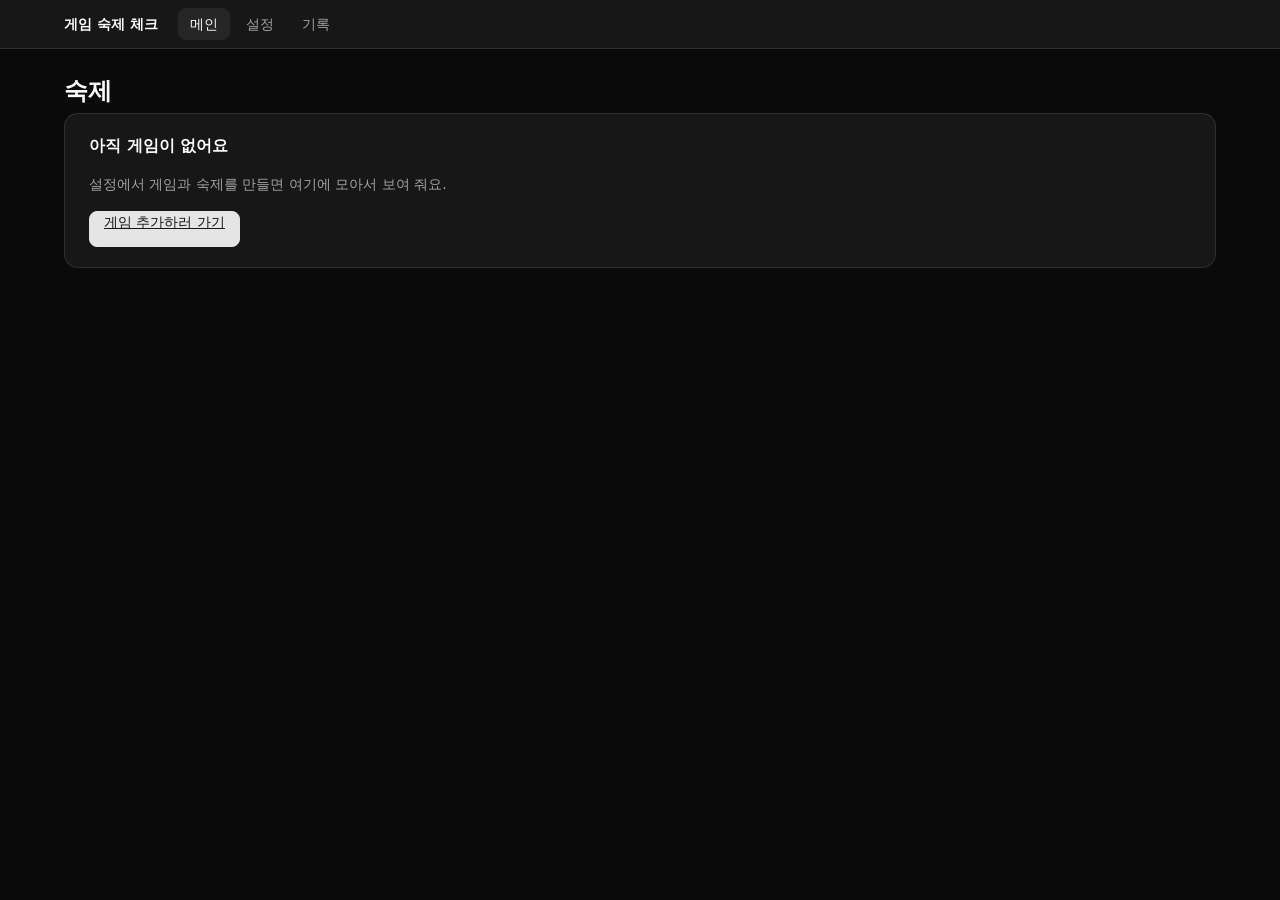
==== index.html @ c5d05ea2 "fix: 7단계 외부 리뷰 반영 (손상 상태 문구, 테스트 이름, 내보내기 표시 한 길, 묶음 기록 요약, 크기 안내 단위) Co-Authored-By: Claude Sonnet " ====
<!DOCTYPE html>
<html lang="ko">
<head>
  <meta charset="UTF-8">
  <meta name="viewport" content="width=device-width, initial-scale=1">
  <title>게임 숙제 체크</title>
  <link rel="stylesheet" href="css/style.css?v=20261012-12">
</head>
<body>
  <div id="chrome"></div>
  <main class="page" id="app" tabindex="-1">
    <h1 class="page-title">숙제</h1>
    <div class="main-layout">
      <!-- 급한 순서 사이드바 (main.js가 채운다. 게임이 없으면 숨김) -->
      <aside id="sidebar" hidden aria-label="급한 순서"></aside>
      <div id="games"><noscript><p>이 화면은 JavaScript가 켜져 있어야 동작해요.</p></noscript></div>
    </div>
  </main>

  <script src="js/reset.js?v=20261012-12"></script>
  <script src="js/store.js?v=20261012-12"></script>
  <script src="js/ui.js?v=20261012-12"></script>
  <script>UI.mountChrome({ active: 'index' });</script>
  <script src="js/main.js?v=20261012-12"></script>
</body>
</html>
---- css/style.css ----
/*
 * shadcn/ui 기본 테마(neutral) 값을 일반 CSS 변수로 옮긴 참고 파일.
 * 출처: https://ui.shadcn.com/view/new-york-v4/dashboard-01 화면에서 2026-10-12에 실제 계산값을 읽어 16진수로 바꿨다.
 * shadcn/ui는 MIT 라이선스다. 라이브러리 자체는 쓰지 않고 값만 가져온다.
 * 이 파일은 그대로 css/style.css 맨 위에 복사해 써도 된다.
 */

/* 어두운 테마 (기본) */
:root {
  --background: #0a0a0a;          /* 페이지 바탕 */
  --foreground: #fafafa;          /* 기본 글자 */
  --card: #171717;                /* 카드, 사이드바, 대화상자 바탕 */
  --card-foreground: #fafafa;
  --popover: #171717;
  --popover-foreground: #fafafa;
  --primary: #e5e5e5;             /* 주 버튼 바탕 (밝은 회색) */
  --primary-foreground: #171717;  /* 주 버튼 글자 */
  --secondary: #262626;           /* 보조 버튼, 입력칸 바탕 */
  --secondary-foreground: #fafafa;
  --muted: #262626;
  --muted-foreground: #a1a1a1;    /* 보조 글자 (설명, 날짜) */
  --accent: #404040;              /* 마우스를 올렸을 때 바탕 */
  --accent-foreground: #fafafa;
  --destructive: #ff6467;         /* 삭제, 위험, 아주 급함 */
  --border: rgba(255, 255, 255, 0.10);
  --input: rgba(255, 255, 255, 0.15);
  --ring: #737373;                /* 키보드 포커스 테두리 */
  --sidebar: #171717;
  --sidebar-foreground: #fafafa;
  --sidebar-primary: #1447e6;     /* 사이드바 강조색 (파랑) */
  --sidebar-primary-foreground: #fafafa;
  --sidebar-accent: #262626;      /* 사이드바 선택된 항목 바탕 */
  --sidebar-accent-foreground: #fafafa;
  --sidebar-border: rgba(255, 255, 255, 0.10);
  --overlay: rgba(0, 0, 0, 0.5);  /* Dialog 배경막 (shadcn Dialog의 bg-black/50) */

  /* 크기 (dashboard-01에서 잰 값) */
  --radius: 10px;                 /* 버튼, 입력칸 모서리는 이 값 - 2px = 8px */
  --radius-card: 14px;            /* 카드 모서리 */
  --sidebar-width: 288px;
  --header-height: 48px;
  --page-padding: 24px;           /* 본문 좌우 여백 */
  --card-padding: 24px;           /* 카드 안쪽 여백 */
  --gap: 16px;                    /* 카드 사이 간격 */
  --control-height: 36px;         /* 입력칸, 기본 버튼 높이 */
  --row-height: 53px;             /* 표 한 줄 높이 */
  --table-head-height: 40px;

  /* 글꼴: 데모는 Geist지만 한글이 없다. 외부 글꼴은 CLAUDE.md 2-2에 따라 묻고 쓴다. */
  --font-sans: system-ui, -apple-system, "Segoe UI", "Malgun Gothic", "Apple SD Gothic Neo", sans-serif;
  --font-size-base: 14px;         /* 본문, 버튼, 사이드바 항목 */
  --font-size-small: 12px;        /* 배지 */
  --font-size-number: 30px;       /* 카드 큰 숫자 (font-weight 600) */
}

/* 밝은 테마 값 (참고용. 지금은 쓰지 않는다)
  --background: #ffffff;  --foreground: #000000;
  --card: #ffffff;        --card-foreground: #000000;
  --primary: #000000;     --primary-foreground: #fafafa;
  --secondary: #f5f5f5;   --muted: #f5f5f5;  --muted-foreground: #737373;
  --accent: #f5f5f5;      --destructive: #e7000b;
  --border: #e5e5e5;      --input: #e5e5e5;  --ring: #a1a1a1;
  --sidebar: #fafafa;     --sidebar-accent: #f5f5f5;  --sidebar-border: #e5e5e5;
*/

/* 기본 스타일 */
* { box-sizing: border-box; }

body {
  margin: 0;
  min-height: 100vh;
  background: var(--background);
  color: var(--foreground);
  font-family: var(--font-sans);
  font-size: var(--font-size-base);
  line-height: 1.5;
}

/* ---------- 공통 컴포넌트 (docs/ui-reference의 모양을 일반 HTML·CSS로 따라 만든다) ---------- */

button, input, select, textarea { font: inherit; color: inherit; }
a { color: inherit; }
:focus-visible { outline: 2px solid var(--ring); outline-offset: 2px; }
[hidden] { display: none !important; }

/* 맨 위: 테스트 시각, 안내 배너, 메뉴 */
.test-banner {
  padding: 6px var(--page-padding);
  background: var(--secondary);
  border-bottom: 1px solid var(--border);
  color: var(--destructive);
  font-size: var(--font-size-small);
  text-align: center;
}

.app-header { background: var(--card); border-bottom: 1px solid var(--border); }
.app-header-inner {
  display: flex;
  align-items: center;
  gap: 8px;
  max-width: 1200px;
  min-height: var(--header-height);
  margin: 0 auto;
  padding: 0 var(--page-padding);
}
.app-title { margin-right: 12px; font-weight: 600; white-space: nowrap; }
.nav { display: flex; gap: 4px; }
.nav a, .nav span {
  display: inline-flex;
  align-items: center;
  height: 32px;
  padding: 0 12px;
  border-radius: 8px;
  color: var(--muted-foreground);
  text-decoration: none;
  white-space: nowrap;
}
.nav a:hover { background: var(--accent); color: var(--foreground); }
.nav a[aria-current="page"] { background: var(--sidebar-accent); color: var(--foreground); }
.nav .disabled { opacity: 0.6; cursor: default; }

.banner, .notice {
  max-width: 1200px;
  margin: var(--gap) auto 0;
  padding: 12px 16px;
  background: var(--card);
  border: 1px solid var(--destructive);
  border-radius: var(--radius-card);
}
.banner { width: calc(100% - 2 * var(--page-padding)); }
.notice { display: flex; align-items: flex-start; gap: 12px; width: calc(100% - 2 * var(--page-padding)); }
.banner p, .notice p { margin: 0 0 8px; }
.banner p:last-child { margin-bottom: 0; }
.notice p { flex: 1; margin: 0; }
.banner-actions { display: flex; flex-wrap: wrap; gap: 8px; margin-top: 8px; }

/* 본문 */
.page { max-width: 1200px; margin: 0 auto; padding: var(--page-padding); }
.page:focus { outline: none; }
.page-title { margin: 0 0 4px; font-size: 24px; font-weight: 600; }
.page-desc { margin: 0 0 20px; color: var(--muted-foreground); }
.layout { display: grid; grid-template-columns: 280px minmax(0, 1fr); gap: var(--gap); align-items: start; }
.stack { display: grid; gap: var(--gap); min-width: 0; }
.editor-head { display: flex; align-items: center; gap: 8px; }
.editor-head h2 { flex: 1; min-width: 0; margin: 0; font-size: 20px; font-weight: 600; overflow-wrap: anywhere; }

/* 카드 */
.card {
  background: var(--card);
  color: var(--card-foreground);
  border: 1px solid var(--border);
  border-radius: var(--radius-card);
  min-width: 0;
}
.card-head { padding: 20px var(--card-padding) 0; }
.card-title { margin: 0; font-size: 16px; font-weight: 600; }
.card-desc { margin: 4px 0 0; color: var(--muted-foreground); font-size: 13px; overflow-wrap: anywhere; }
.card-body { padding: 12px var(--card-padding); }
.card-foot { display: flex; flex-wrap: wrap; gap: 8px; padding: 0 var(--card-padding) 20px; }
.muted { color: var(--muted-foreground); }
.empty { margin: 4px 0; color: var(--muted-foreground); }

/* 목록 */
.list { margin: 0; padding: 0; list-style: none; }
.row {
  display: flex;
  align-items: center;
  gap: 8px;
  min-height: 44px;
  padding: 6px 0;
  border-top: 1px solid var(--border);
}
.row:first-child { border-top: 0; }
.row-main { display: flex; flex: 1; flex-wrap: wrap; align-items: center; gap: 4px 8px; min-width: 0; }
.row-name { overflow-wrap: anywhere; }
.row-indent { flex: none; }
.game-item {
  display: flex;
  align-items: center;
  gap: 8px;
  width: 100%;
  min-height: 40px;
  padding: 8px 12px;
  border: 0;
  border-radius: 8px;
  background: transparent;
  text-align: left;
  cursor: pointer;
}
.game-item:hover { background: var(--accent); }
.game-item[aria-current="true"] { background: var(--sidebar-accent); }
.game-item .row-name { flex: 1; min-width: 0; }
.group-block { padding: 12px 0; border-top: 1px solid var(--border); }
.group-block:first-child { border-top: 0; padding-top: 0; }
.group-block .list { margin-left: 12px; }
.group-block .row { min-height: 40px; }

/* 버튼, 입력 */
.btn {
  height: var(--control-height);
  padding: 0 14px;
  border: 1px solid var(--input);
  border-radius: 8px;
  background: var(--secondary);
  color: var(--secondary-foreground);
  cursor: pointer;
}
.btn:hover { background: var(--accent); }
.btn:disabled { opacity: 0.5; cursor: not-allowed; }
.btn-primary { background: var(--primary); border-color: var(--primary); color: var(--primary-foreground); }
.btn-primary:hover { background: var(--primary); opacity: 0.9; }
.btn-danger { background: var(--destructive); border-color: var(--destructive); color: var(--primary-foreground); }
.btn-danger:hover { background: var(--destructive); opacity: 0.9; }
.btn-ghost { background: transparent; border-color: transparent; color: var(--muted-foreground); }
.btn-ghost:hover { color: var(--foreground); }
.btn-sm { height: 30px; padding: 0 10px; font-size: 13px; }

.field { display: grid; gap: 6px; margin-bottom: 14px; }
.field:last-child { margin-bottom: 0; }
.label { font-size: 13px; font-weight: 500; }
.hint { margin: 0; color: var(--muted-foreground); font-size: 12px; }
.input, .select, .textarea {
  width: 100%;
  height: var(--control-height);
  padding: 0 12px;
  border: 1px solid var(--input);
  border-radius: 8px;
  background: transparent;
}
.select option { background: var(--card); color: var(--foreground); }
.textarea { height: auto; min-height: 140px; padding: 8px 12px; resize: vertical; white-space: pre; font-family: ui-monospace, "Cascadia Mono", Consolas, monospace; font-size: 13px; }
.input:disabled, .select:disabled { opacity: 0.6; cursor: not-allowed; }
.inline-fields { display: flex; flex-wrap: wrap; gap: 8px; }
.inline-fields > * { flex: 1; min-width: 90px; }
.check { display: inline-flex; align-items: center; gap: 8px; min-height: 28px; cursor: pointer; }
.check input[type="checkbox"], .check input[type="radio"] { width: 16px; height: 16px; margin: 0; accent-color: var(--primary); }
.check.disabled { opacity: 0.6; cursor: not-allowed; }
.inline-fields > .nowrap { flex: none; white-space: nowrap; }
.inline-fields .check { white-space: nowrap; }
.inline-fields .check .input { min-width: 0; flex: 1; }
.choice-list { display: grid; gap: 4px; }

.badge {
  display: inline-flex;
  align-items: center;
  min-width: 0;
  max-width: 100%;
  min-height: 22px;
  padding: 2px 10px;
  border: 1px solid var(--border);
  border-radius: 11px;
  color: var(--muted-foreground);
  font-size: var(--font-size-small);
  line-height: 1.4;
  overflow-wrap: anywhere; /* 긴 이름이 들어가도 폭을 넘지 않고 줄바꿈한다 */
}

/* 대화상자 (Dialog) */
dialog.dlg {
  width: min(480px, calc(100vw - 32px));
  max-height: calc(100vh - 32px);
  padding: 0;
  border: 1px solid var(--border);
  border-radius: var(--radius-card);
  background: var(--card);
  color: var(--card-foreground);
  overflow: hidden;
}
dialog.dlg::backdrop { background: var(--overlay); }
.dlg-form { display: flex; flex-direction: column; max-height: calc(100vh - 32px); margin: 0; }
.dlg-head { padding: 20px var(--card-padding) 0; }
.dlg-title { margin: 0; font-size: 18px; font-weight: 600; overflow-wrap: anywhere; }
.dlg-desc { margin: 4px 0 0; color: var(--muted-foreground); font-size: 13px; overflow-wrap: anywhere; }
.dlg-body { flex: 1; padding: 16px var(--card-padding); overflow-y: auto; }
.dlg-body p { margin: 0 0 8px; overflow-wrap: anywhere; }
.dlg-body p:last-child { margin-bottom: 0; }
.dlg-foot { display: flex; justify-content: flex-end; gap: 8px; padding: 0 var(--card-padding) 20px; }
.form-error { margin: 12px 0 0; color: var(--destructive); font-size: 13px; white-space: pre-line; overflow-wrap: anywhere; }
.sheet-actions { display: grid; gap: 8px; }
.sheet-actions .btn { width: 100%; text-align: left; }
.fixed-line { font-weight: 600; }

@media (max-width: 860px) {
  .layout { grid-template-columns: 1fr; }
}
@media (max-width: 600px) {
  .page { padding: 16px; }
  .card-head { padding: 16px 16px 0; }
  .card-body { padding: 12px 16px; }
  .card-foot { padding: 0 16px 16px; }
  .app-header-inner { padding: 0 16px; }
  .app-title { display: none; }
  .banner, .notice { width: calc(100% - 32px); }
  .dlg-head { padding: 16px 16px 0; }
  .dlg-body { padding: 16px; }
  .dlg-foot { flex-direction: column-reverse; padding: 0 16px 16px; }
  .dlg-foot .btn { width: 100%; }
}
@media (pointer: coarse) {
  .btn, .input, .select { min-height: 44px; }
  .btn-sm { min-height: 40px; }
  .check { min-height: 40px; }
}

/* ---------- 메인 화면 (게임 목록) ---------- */
.main-layout { display: block; }
.main-layout.has-sidebar { display: grid; grid-template-columns: var(--sidebar-width) minmax(0, 1fr); gap: var(--gap); align-items: start; }
#sidebar { min-width: 0; }
#games { display: grid; gap: var(--gap); min-width: 0; }

.gb { padding: 14px 0; border-top: 1px solid var(--border); }
.gb:first-child { padding-top: 0; border-top: 0; }
.gb-head { display: flex; flex-wrap: wrap; align-items: center; gap: 4px 8px; }
.gb-name { overflow-wrap: anywhere; }
.gb-mark { font-weight: 600; }
.gb-progress { color: var(--muted-foreground); font-size: 13px; }
.gb-remaining { margin-left: auto; font-size: 13px; }
.dn { font-weight: 600; }
.dn-detail { color: var(--muted-foreground); }

.tasklist { margin: 8px 0 0; padding: 0; list-style: none; }
.trow { display: flex; align-items: center; gap: 8px; min-height: 44px; padding: 4px 0; border-top: 1px solid var(--border); }
.trow:first-child { border-top: 0; }
.trow .check { flex: 1; min-width: 0; }
.trow-remaining { color: var(--muted-foreground); font-size: 13px; text-align: right; }
.trow.is-done, .trow.is-skipped { opacity: 0.55; }

.board-wrap { margin-top: 8px; overflow-x: auto; }
table.board { width: 100%; border-collapse: collapse; }
.board th, .board td { padding: 6px 8px; border-top: 1px solid var(--border); text-align: center; vertical-align: middle; }
.board thead th { border-top: 0; color: var(--muted-foreground); font-size: 13px; font-weight: 500; }
.board th.fcol, .board td.fcol { text-align: left; }
.board th.pcol, .board td.pcol { color: var(--muted-foreground); font-size: 13px; text-align: right; white-space: nowrap; }
.col-head {
  padding: 4px 6px;
  border: 0;
  border-radius: 6px;
  background: transparent;
  color: var(--foreground);
  font-size: 13px;
  text-decoration: underline dotted;
  text-underline-offset: 3px;
  overflow-wrap: anywhere;
  cursor: pointer;
}
.col-head:hover:not(:disabled) { background: var(--accent); }
.col-head:disabled { opacity: 0.5; text-decoration: none; cursor: not-allowed; }
.board tr.node td { background: var(--secondary); }
.board .toggle { width: 28px; height: 28px; border: 0; border-radius: 6px; background: transparent; color: var(--muted-foreground); cursor: pointer; }
.board .toggle:hover { background: var(--accent); }
.board .toggle-leaf { display: none; }
.board .indent { display: inline-block; vertical-align: middle; }
.board .check { vertical-align: middle; }
.board .node-count { margin-left: 8px; color: var(--muted-foreground); font-size: 12px; }
.board input[type="checkbox"] { width: 18px; height: 18px; margin: 0; accent-color: var(--primary); }
.board td.cell.is-off input { visibility: hidden; }
.board td.cell.is-skipped { opacity: 0.45; }
.board tr.frow.is-off .row-name { color: var(--muted-foreground); }

/* 표가 담는 상자보다 넓어지면(main.js가 .as-list를 붙임) 폴더마다 접고 펼치는 목록으로 */
.board.as-list, .board.as-list tbody, .board.as-list tr, .board.as-list td, .board.as-list th { display: block; }
.board.as-list thead tr { display: flex; flex-wrap: wrap; gap: 6px; padding: 4px 0 8px; }
.board.as-list thead th { padding: 0; border: 0; text-align: left; }
.board.as-list thead th.fcol, .board.as-list thead th.pcol { display: none; }
.board.as-list tr.frow { padding: 4px 0; border-top: 1px solid var(--border); }
.board.as-list tr.frow td, .board.as-list tr.node td { border: 0; }
.board.as-list td.fcol { padding: 6px 8px; }
.board.as-list .toggle-leaf { display: inline-flex; align-items: center; justify-content: center; }
.board.as-list td.cell { display: flex; align-items: center; gap: 8px; min-height: 40px; padding: 4px 8px 4px 36px; text-align: left; }
.board.as-list td.cell::before { content: attr(data-label); flex: 1; overflow-wrap: anywhere; }
.board.as-list td.cell.is-off, .board.as-list tr.frow.is-collapsed td.cell, .board.as-list tr.frow.is-collapsed td.pcol { display: none; }
.board.as-list td.pcol { padding: 0 8px 6px 36px; text-align: left; white-space: normal; }

/* 사이드바: 급한 순서 */
.has-sidebar #sidebar { position: sticky; top: 12px; max-height: calc(100vh - 24px); overflow-y: auto; }
.side-head { display: flex; align-items: center; gap: 8px; }
.side-head .card-title { flex: 1; }
.side-toggle { display: none; }
.urgent-bucket + .urgent-bucket { margin-top: 12px; }
.urgent-label { margin: 0 0 4px; font-size: 14px; font-weight: 600; }
.urgent-items { margin: 0; padding: 0; list-style: none; }
.urgent-item { padding: 4px 0; font-size: 13px; overflow-wrap: anywhere; }
.u-where { color: var(--muted-foreground); }

@media (max-width: 860px) {
  .main-layout.has-sidebar { grid-template-columns: 1fr; }
  .main-layout.has-sidebar #sidebar { order: -1; position: static; max-height: none; overflow: visible; }
  .side-toggle { display: inline-flex; align-items: center; justify-content: center; }
  .side-toggle[hidden] { display: none; }
  .urgent-list.is-collapsed .urgent-bucket:nth-child(n+2) { display: none; }
}
/* 폰처럼 좁으면 D-N만 보이고 남은 시간 상세는 스크린리더용으로만 남긴다 */
@media (max-width: 639px) {
  .dn-detail { position: absolute; width: 1px; height: 1px; overflow: hidden; clip: rect(0 0 0 0); white-space: nowrap; }
}

/* ---------- 기록 화면 ---------- */
#history { display: grid; gap: var(--gap); min-width: 0; }
.hsec + .hsec { margin-top: 16px; padding-top: 16px; border-top: 1px solid var(--border); }
.hsec-title { margin: 0 0 8px; font-size: 14px; font-weight: 600; overflow-wrap: anywhere; }
.hgroup + .hgroup { margin-top: 12px; }
.hgroup-head { display: flex; flex-wrap: wrap; align-items: center; gap: 4px 8px; margin-bottom: 4px; }
.htask { border-top: 1px solid var(--border); }
.htask > summary { display: flex; flex-wrap: wrap; align-items: center; gap: 4px 8px; min-height: 44px; padding: 6px 0; cursor: pointer; }
.htask-name { overflow-wrap: anywhere; }
.htask-sum { margin-left: auto; color: var(--muted-foreground); font-size: 13px; }
.htask-sum.has-missed { color: var(--destructive); font-weight: 600; }
.htask-body { padding: 0 0 10px 12px; }
.hrows { margin: 0 0 8px; padding: 0; list-style: none; }
.hrow { display: flex; flex-wrap: wrap; justify-content: space-between; align-items: center; gap: 2px 12px; padding: 6px 0; border-top: 1px solid var(--border); font-size: 13px; }
.hrow:first-child { border-top: 0; }
.hperiod { display: inline-flex; flex-wrap: wrap; align-items: center; gap: 4px 6px; color: var(--muted-foreground); }
.hstat { display: inline-flex; align-items: center; gap: 6px; }
.st-done { color: var(--foreground); }
.st-neutral { color: var(--muted-foreground); }
.st-missed { color: var(--destructive); font-weight: 600; }
.badge-warn { border-color: var(--destructive); color: var(--destructive); }
.hnote { margin: 4px 0 0; font-size: 13px; }

/* 데이터 백업 카드 (설정 화면 맨 아래) */
.backup-wrap { margin-top: var(--gap); }
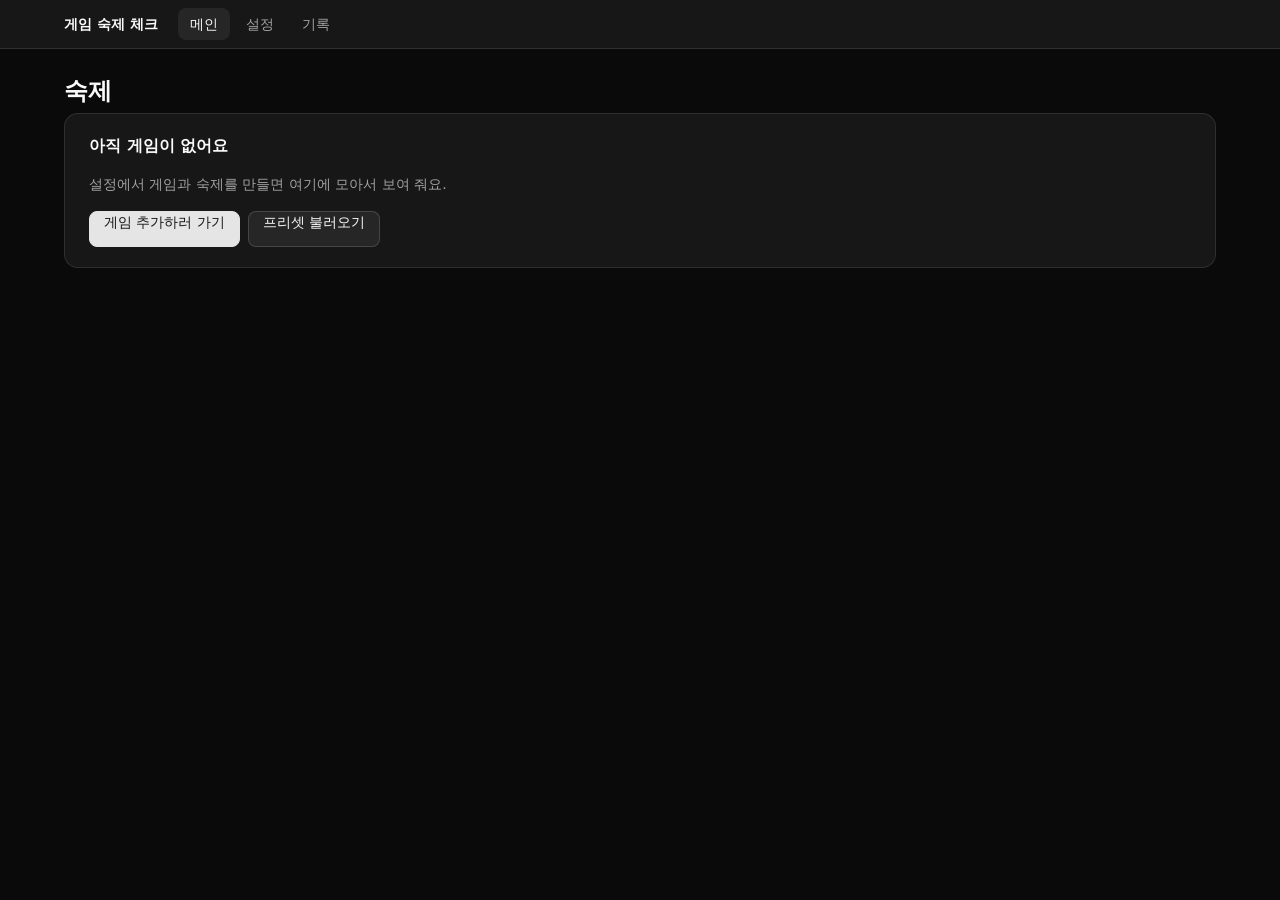
==== commit cb94f8f1: "feat: 8단계 기본 프리셋(presets.js, 7장 대조 테스트)과 프리셋 ops, navLink #앵커 Co-Authored-By: Claude Sonnet 5.5 <nor" ====
--- a/index.html
+++ b/index.html
@@ -4,7 +4,7 @@
   <meta charset="UTF-8">
   <meta name="viewport" content="width=device-width, initial-scale=1">
   <title>게임 숙제 체크</title>
-  <link rel="stylesheet" href="css/style.css?v=20261012-12">
+  <link rel="stylesheet" href="css/style.css?v=20261012-14">
 </head>
 <body>
   <div id="chrome"></div>
@@ -17,10 +17,10 @@
     </div>
   </main>
 
-  <script src="js/reset.js?v=20261012-12"></script>
-  <script src="js/store.js?v=20261012-12"></script>
-  <script src="js/ui.js?v=20261012-12"></script>
+  <script src="js/reset.js?v=20261012-14"></script>
+  <script src="js/store.js?v=20261012-14"></script>
+  <script src="js/ui.js?v=20261012-14"></script>
   <script>UI.mountChrome({ active: 'index' });</script>
-  <script src="js/main.js?v=20261012-12"></script>
+  <script src="js/main.js?v=20261012-14"></script>
 </body>
 </html>
--- a/css/style.css
+++ b/css/style.css
@@ -296,6 +296,7 @@
   .dlg-foot { flex-direction: column-reverse; padding: 0 16px 16px; }
   .dlg-foot .btn { width: 100%; }
 }
+a.btn { text-decoration: none; } /* 링크에 버튼 모양을 입힌 것 (밑줄 없음) */
 @media (pointer: coarse) {
   .btn, .input, .select { min-height: 44px; }
   .btn-sm { min-height: 40px; }
@@ -419,3 +420,13 @@
 
 /* 데이터 백업 카드 (설정 화면 맨 아래) */
 .backup-wrap { margin-top: var(--gap); }
+
+/* 프리셋 카드 (설정 화면, 데이터 백업 카드 위) */
+.presets-wrap { margin-top: var(--gap); }
+.preset-heading { margin: 16px 0 4px; font-size: 14px; font-weight: 600; }
+.preset-row { flex-wrap: wrap; }
+.row-actions { display: flex; flex-wrap: wrap; gap: 8px; }
+.preset-tree { margin: 8px 0 0; padding: 8px 12px; border: 1px solid var(--border); border-radius: 8px; background: var(--secondary); font-family: inherit; font-size: 13px; white-space: pre-wrap; overflow-wrap: anywhere; }
+@media (max-width: 640px) {
+  .preset-row .row-main { flex: 1 1 100%; }
+}
